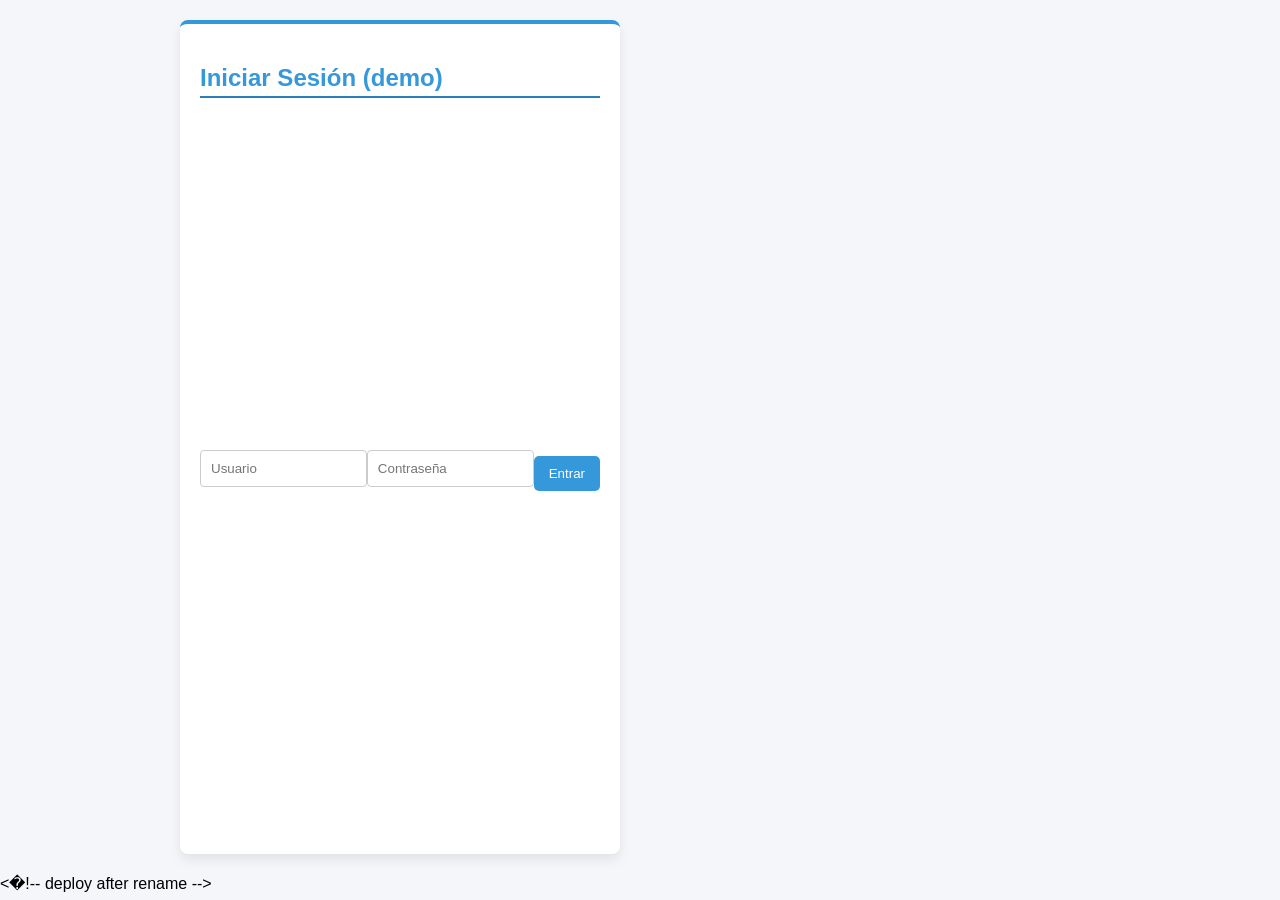
==== index.html @ e332ab8d "deploy: 15704ea8a1198c0b7b6938be43ee81103d3a20fd" ====
<!DOCTYPE html>
<html lang="es">
<head>
    <meta charset="UTF-8">
    <meta name="viewport" content="width=device-width, initial-scale=1">
    <title>Enterprise Automation SaaS Demo</title>
    <link rel="stylesheet" href="style.css">
</head>
<body>
    <div class="container py-4">
        <div class="card mx-auto" style="max-width:400px;">
            <h2 class="text-center">Iniciar Sesión (demo)</h2>
            <form id="loginForm" onsubmit="login(event)">
                <input class="form-control" type="text" id="username" placeholder="Usuario" autocomplete="username" required>
                <input class="form-control" type="password" id="password" placeholder="Contraseña" autocomplete="current-password" required>
                <button class="btn btn-primary w-100 mt-2" type="submit">Entrar</button>
            </form>
        </div>
    </div>

</body>
</html>
< ! - -   d e p l o y   a f t e r   r e n a m e   - - > 
 
 
---- style.css ----
/* enterprise palette */
:root {
    --primary: #3498db;
    --accent: #2980b9;
    --secondary: #2c3e50;
    --bg: #f4f6f9;
    --card-bg: #ffffff;
}

body {
    font-family: 'Segoe UI', Tahoma, Geneva, Verdana, sans-serif;
    margin: 0;
    background: var(--bg);
}

.navbar {
    background: linear-gradient(90deg, var(--secondary) 0%, #34495e 100%) !important;
    color: white;
    padding: 15px 30px;
    display: flex;
    justify-content: space-between;
}

/* ensure brand/link always white (no purple visited) */
.navbar .navbar-brand,
.navbar .navbar-nav .nav-link {
    color: white !important;
}
.navbar .navbar-brand:hover,
.navbar .navbar-nav .nav-link:hover {
    color: #ddd !important;
}

/* cards with colored top border */
.card {
    background: var(--card-bg);
    padding: 20px;
    border-radius: 8px;
    margin: 20px;
    box-shadow: 0 6px 12px rgba(0,0,0,0.08);
    border-top: 4px solid var(--primary);
    transition: transform 0.2s;
}
.card:hover {
    transform: translateY(-3px);
}
.card h2 {
    margin-bottom: 1rem;
    color: var(--primary);
    border-bottom: 2px solid var(--accent);
    padding-bottom: 0.25rem;
}

.dashboard {
    /* bootstrap handles layout */
}

/* central container with responsive max-width */
.container {
    max-width: 960px;
    margin-left: auto;
    margin-right: auto;
    padding-left: 15px;
    padding-right: 15px;
}

/* sticky navbar */
.navbar {
    position: sticky;
    top: 0;
    z-index: 1000;
}

input, textarea {
    width: 100%;
    padding: 10px;
    margin-bottom: 10px;
    border: 1px solid #ccc;
    border-radius: 4px;
}

button, .btn-primary {
    background: var(--primary) !important;
    color: white;
    border: none;
    padding: 10px 15px;
    cursor: pointer;
    border-radius: 5px;
}

button:hover, .btn-primary:hover {
    background: var(--accent) !important;
}

/* login form centering */
#loginForm {
    display: flex;
    justify-content: center;
    align-items: center;
    min-height: 80vh;
}

#loginForm .card {
    max-width: 400px;
    width: 100%;
}

/* badges */
.badge {
    font-size: 0.9rem;
}

/* welcome banner style */
.alert-success {
    background: var(--primary) !important;
    border-color: var(--primary) !important;
}

.navbar-text {
    font-weight: 500;
    margin-left: 20px;
}
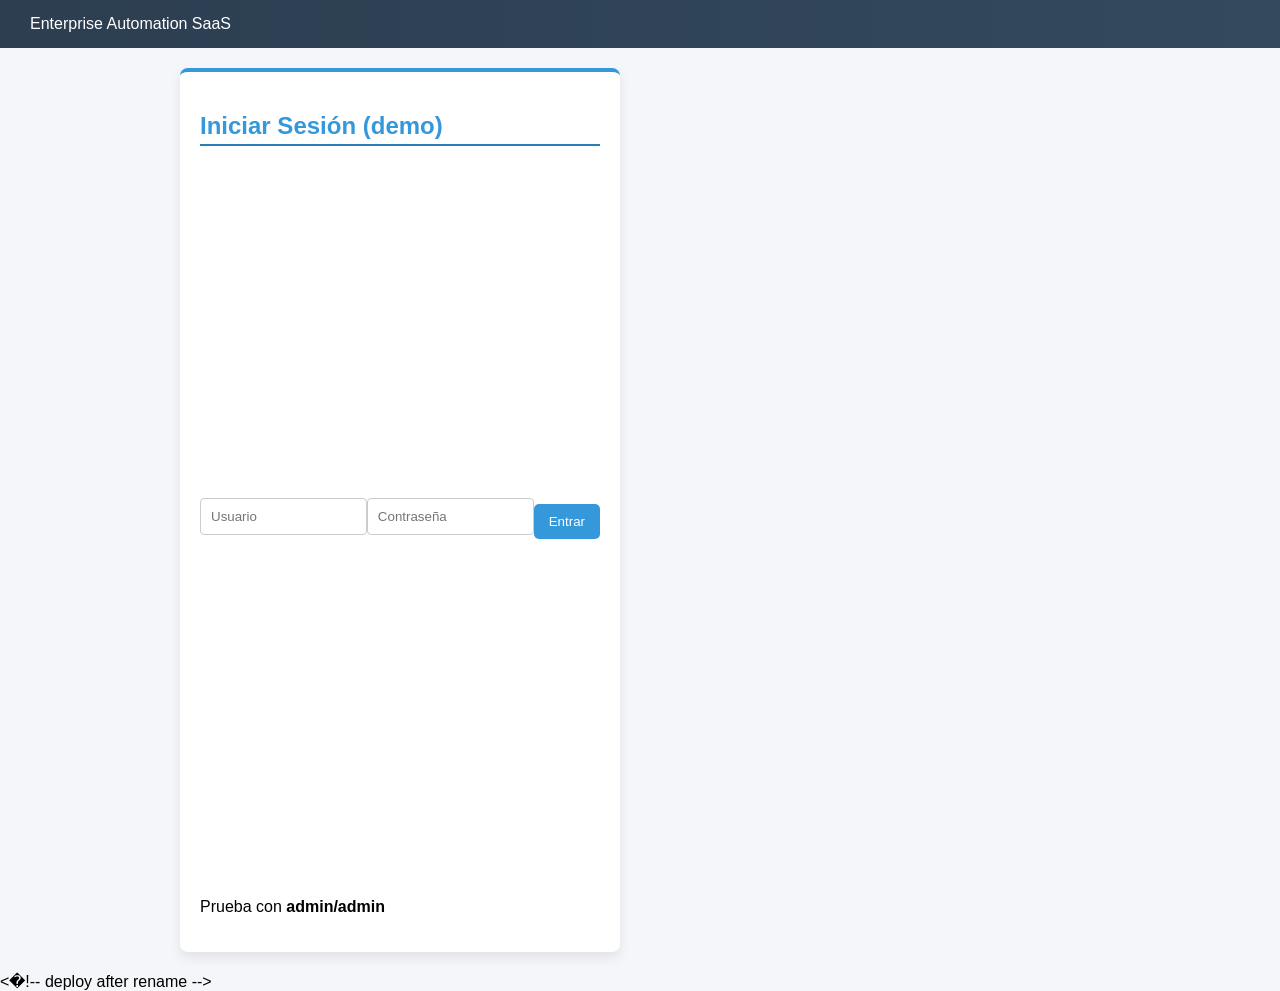
==== commit 1c3d77be: "deploy: 9212a866933ef70568d9349a4b1b9906eebfff3e" ====
--- a/index.html
+++ b/index.html
@@ -7,7 +7,11 @@
     <link rel="stylesheet" href="style.css">
 </head>
 <body>
-    <div class="container py-4">
+    <nav class="navbar navbar-dark bg-dark">
+        <span class="navbar-brand mb-0 h1">Enterprise Automation SaaS</span>
+    </nav>
+
+    <div id="loginScreen" class="container py-4">
         <div class="card mx-auto" style="max-width:400px;">
             <h2 class="text-center">Iniciar Sesión (demo)</h2>
             <form id="loginForm" onsubmit="login(event)">
@@ -15,6 +19,29 @@
                 <input class="form-control" type="password" id="password" placeholder="Contraseña" autocomplete="current-password" required>
                 <button class="btn btn-primary w-100 mt-2" type="submit">Entrar</button>
             </form>
+            <p class="text-muted small mt-2">Prueba con <strong>admin/admin</strong></p>
+        </div>
+    </div>
+
+    <div id="dashboardScreen" class="container py-4" style="display:none;">
+        <div class="mb-4">
+            <h1 class="display-6">Panel de control</h1>
+            <p class="lead">Bienvenido, <span id="userLabel"></span>!</p>
+        </div>
+        <div class="row">
+            <div class="col-md-6">
+                <div class="card p-3 text-center">
+                    <h5>Procesos <span class="badge bg-primary">3</span></h5>
+                </div>
+            </div>
+            <div class="col-md-6">
+                <div class="card p-3 text-center">
+                    <h5>Usuarios <span class="badge bg-secondary">1</span></h5>
+                </div>
+            </div>
+        </div>
+        <div class="mt-4">
+            <button class="btn btn-outline-danger" onclick="logout()">Cerrar sesión</button>
         </div>
     </div>
 
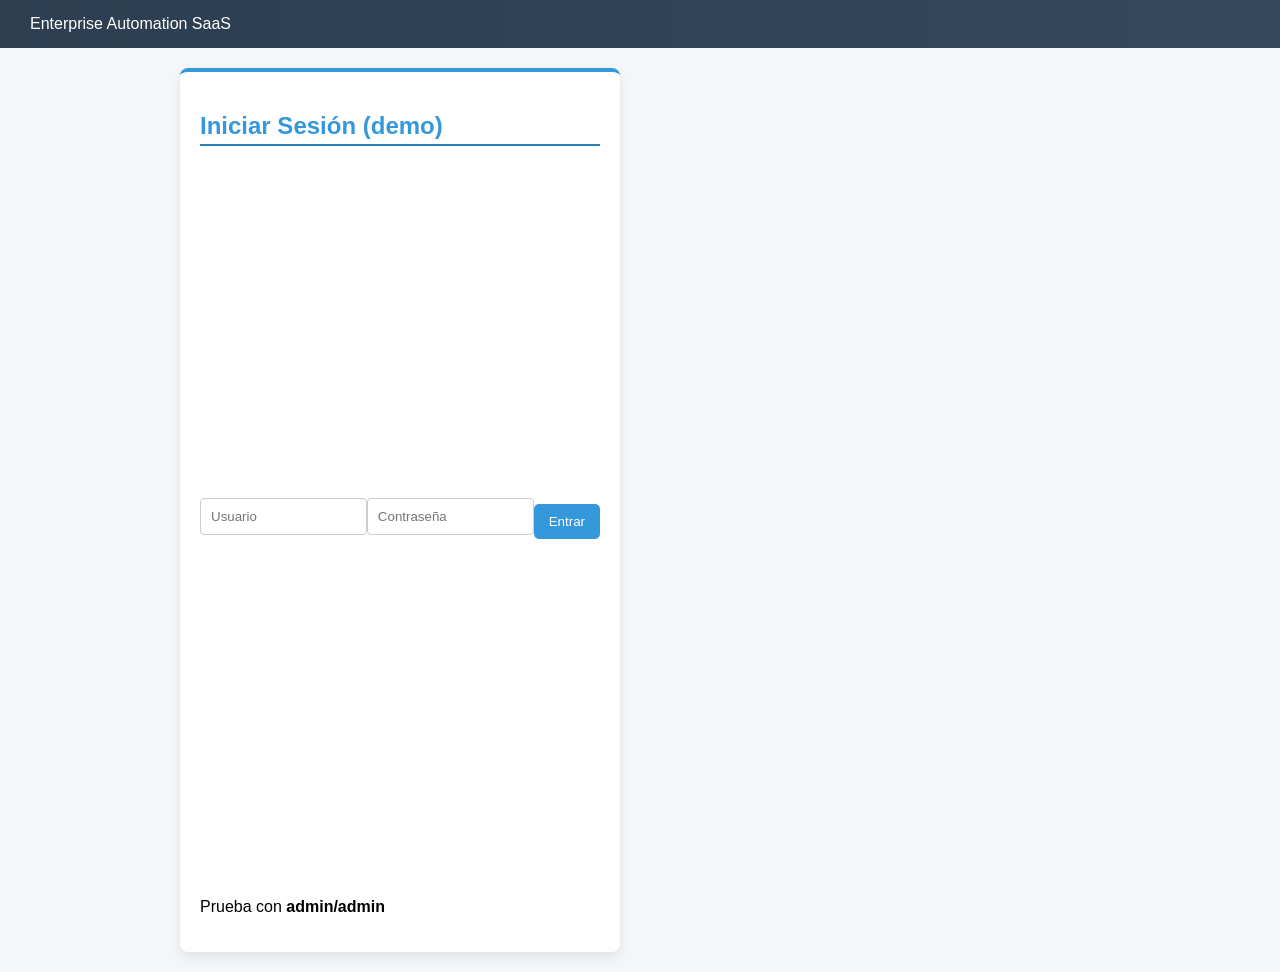
==== commit 8a799b63: "deploy: c77fb481bf98407a8620bf0996efa0a6b6967bdb" ====
--- a/index.html
+++ b/index.html
@@ -1,52 +1,53 @@
-<!DOCTYPE html>
-<html lang="es">
-<head>
-    <meta charset="UTF-8">
-    <meta name="viewport" content="width=device-width, initial-scale=1">
-    <title>Enterprise Automation SaaS Demo</title>
-    <link rel="stylesheet" href="style.css">
-</head>
-<body>
-    <nav class="navbar navbar-dark bg-dark">
-        <span class="navbar-brand mb-0 h1">Enterprise Automation SaaS</span>
-    </nav>
-
-    <div id="loginScreen" class="container py-4">
-        <div class="card mx-auto" style="max-width:400px;">
-            <h2 class="text-center">Iniciar Sesión (demo)</h2>
-            <form id="loginForm" onsubmit="login(event)">
-                <input class="form-control" type="text" id="username" placeholder="Usuario" autocomplete="username" required>
-                <input class="form-control" type="password" id="password" placeholder="Contraseña" autocomplete="current-password" required>
-                <button class="btn btn-primary w-100 mt-2" type="submit">Entrar</button>
-            </form>
-            <p class="text-muted small mt-2">Prueba con <strong>admin/admin</strong></p>
-        </div>
-    </div>
-
-    <div id="dashboardScreen" class="container py-4" style="display:none;">
-        <div class="mb-4">
-            <h1 class="display-6">Panel de control</h1>
-            <p class="lead">Bienvenido, <span id="userLabel"></span>!</p>
-        </div>
-        <div class="row">
-            <div class="col-md-6">
-                <div class="card p-3 text-center">
-                    <h5>Procesos <span class="badge bg-primary">3</span></h5>
-                </div>
-            </div>
-            <div class="col-md-6">
-                <div class="card p-3 text-center">
-                    <h5>Usuarios <span class="badge bg-secondary">1</span></h5>
-                </div>
-            </div>
-        </div>
-        <div class="mt-4">
-            <button class="btn btn-outline-danger" onclick="logout()">Cerrar sesión</button>
-        </div>
-    </div>
-
-</body>
-</html>
-< ! - -   d e p l o y   a f t e r   r e n a m e   - - > 
- 
- +<!DOCTYPE html>
+<html lang="es">
+<head>
+    <meta charset="UTF-8">
+    <meta name="viewport" content="width=device-width, initial-scale=1">
+    <title>Enterprise Automation SaaS Demo</title>
+    <link rel="icon" href="favicon.ico">
+    <link rel="stylesheet" href="style.css">
+</head>
+<body>
+    <nav class="navbar navbar-dark bg-dark">
+        <span class="navbar-brand mb-0 h1">Enterprise Automation SaaS</span>
+    </nav>
+
+    <div id="loginScreen" class="container py-4">
+        <div class="card mx-auto" style="max-width:400px;">
+            <h2 class="text-center">Iniciar Sesión (demo)</h2>
+            <form id="loginForm" onsubmit="login(event)">
+                <input class="form-control" type="text" id="username" placeholder="Usuario" autocomplete="username" required>
+                <input class="form-control" type="password" id="password" placeholder="Contraseña" autocomplete="current-password" required>
+                <button class="btn btn-primary w-100 mt-2" type="submit">Entrar</button>
+            </form>
+            <p class="text-muted small mt-2">Prueba con <strong>admin/admin</strong></p>
+        </div>
+    </div>
+
+    <div id="dashboardScreen" class="container py-4" style="display:none;">
+        <div class="mb-4">
+            <h1 class="display-6">Panel de control</h1>
+            <p class="lead">Bienvenido, <span id="userLabel"></span>!</p>
+        </div>
+        <div class="row">
+            <div class="col-md-6">
+                <div class="card p-3 text-center">
+                    <h5>Procesos <span class="badge bg-primary">3</span></h5>
+                </div>
+            </div>
+            <div class="col-md-6">
+                <div class="card p-3 text-center">
+                    <h5>Usuarios <span class="badge bg-secondary">1</span></h5>
+                </div>
+            </div>
+        </div>
+        <div class="mt-4">
+            <button class="btn btn-outline-danger" onclick="logout()">Cerrar sesión</button>
+        </div>
+    </div>
+
+    <script src="app.js"></script>
+    <!-- demo published at GitHub Pages -->
+</body>
+</html>
+<!-- deploy after rename -->
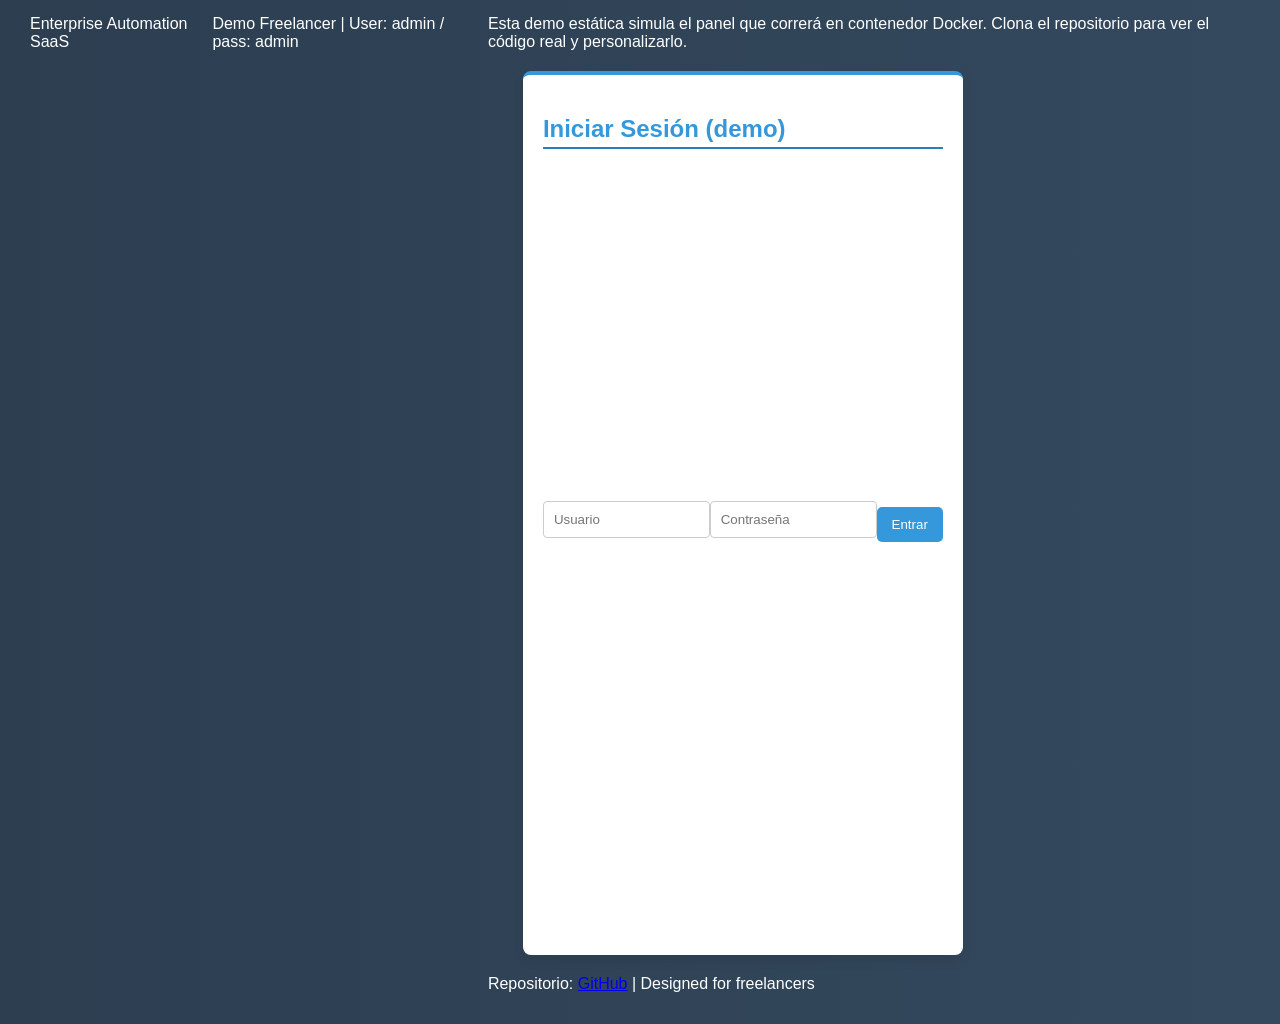
==== commit 0a41e627: "deploy: aaa334c90267c2825238a7db88ff6c3aae3e0858" ====
--- a/index.html
+++ b/index.html
@@ -10,8 +10,13 @@
 <body>
     <nav class="navbar navbar-dark bg-dark">
         <span class="navbar-brand mb-0 h1">Enterprise Automation SaaS</span>
-    </nav>
+        <span class="navbar-text text-white ms-auto">Demo Freelancer | User: admin / pass: admin</span>
 
+    <div class="container py-4">
+        <div class="alert alert-info text-center">
+            Esta demo estática simula el panel que correrá en contenedor Docker.
+            Clona el repositorio para ver el código real y personalizarlo.
+        </div>
     <div id="loginScreen" class="container py-4">
         <div class="card mx-auto" style="max-width:400px;">
             <h2 class="text-center">Iniciar Sesión (demo)</h2>
@@ -25,19 +30,71 @@
     </div>
 
     <div id="dashboardScreen" class="container py-4" style="display:none;">
-        <div class="mb-4">
-            <h1 class="display-6">Panel de control</h1>
-            <p class="lead">Bienvenido, <span id="userLabel"></span>!</p>
+        <div id="welcomeBanner" class="mb-4 bg-white p-4 rounded shadow-sm">
+            <h1 class="display-6 text-dark">Panel de control</h1>
+            <p class="lead mb-0">Gestiona procesos, usuarios y revisa auditoría desde aquí.</p>
         </div>
-        <div class="row">
-            <div class="col-md-6">
+        <div class="row mb-4 justify-content-center">
+            <div class="col-12 col-md-4">
                 <div class="card p-3 text-center">
-                    <h5>Procesos <span class="badge bg-primary">3</span></h5>
+                    <h5>Total procesos <span id="processCount" class="badge bg-primary">3</span></h5>
                 </div>
             </div>
-            <div class="col-md-6">
+            <div class="col-12 col-md-4">
                 <div class="card p-3 text-center">
-                    <h5>Usuarios <span class="badge bg-secondary">1</span></h5>
+                    <h5>Usuarios <span id="userCount" class="badge bg-secondary">1</span></h5>
+                </div>
+            </div>
+            <div class="col-12 col-md-4">
+                <div class="card p-3 text-center">
+                    <h5>Entradas auditoría <span id="logCount" class="badge bg-secondary">2</span></h5>
+                </div>
+            </div>
+        </div>
+        <div class="row gy-4 justify-content-center">
+            <div class="col-12 col-md-6 col-lg-5">
+                <div class="card">
+                    <h2>Crear Proceso</h2>
+                    <form onsubmit="event.preventDefault()">
+                        <input class="form-control" type="text" placeholder="Título">
+                        <textarea class="form-control" placeholder="Descripción"></textarea>
+                        <button class="btn btn-primary mt-2" type="button">Crear</button>
+                    </form>
+                </div>
+            </div>
+            <div class="col-12 col-md-6 col-lg-5">
+                <div class="card">
+                    <h2>Procesos</h2>
+                    <ul id="processList" class="list-group">
+                        <li class="list-group-item d-flex justify-content-between align-items-center">Proceso A<span class="badge bg-secondary rounded-pill">Activo</span></li>
+                        <li class="list-group-item d-flex justify-content-between align-items-center">Proceso B<span class="badge bg-secondary rounded-pill">En curso</span></li>
+                    </ul>
+                </div>
+            </div>
+            <div class="col-12 col-md-6 col-lg-5">
+                <div class="card" id="userCard">
+                    <h2>Usuarios (admin)</h2>
+                    <form onsubmit="event.preventDefault()">
+                        <input class="form-control" type="text" placeholder="Usuario">
+                        <input class="form-control" type="password" placeholder="Contraseña">
+                        <select class="form-select">
+                            <option>usuario</option>
+                            <option>admin</option>
+                        </select>
+                        <button class="btn btn-primary" type="button">Crear usuario</button>
+                    </form>
+                    <ul class="list-group mt-2">
+                        <li class="list-group-item">admin (admin)</li>
+                    </ul>
+                </div>
+            </div>
+            <div class="col-12 col-md-6 col-lg-5">
+                <div class="card" id="logsCard">
+                    <h2>Registro de Auditoría</h2>
+                    <ul class="list-group">
+                        <li class="list-group-item">admin: inicio de sesión</li>
+                        <li class="list-group-item">admin: creó proceso</li>
+                    </ul>
                 </div>
             </div>
         </div>
@@ -48,6 +105,8 @@
 
     <script src="app.js"></script>
     <!-- demo published at GitHub Pages -->
+    <footer class="text-center mt-5 mb-3">
+        <p class="small">Repositorio: <a href="https://github.com/jgrillo18/enterprise-process-automation-saas" target="_blank">GitHub</a> | Designed for freelancers</p>
+    </footer>
 </body>
 </html>
-<!-- deploy after rename -->
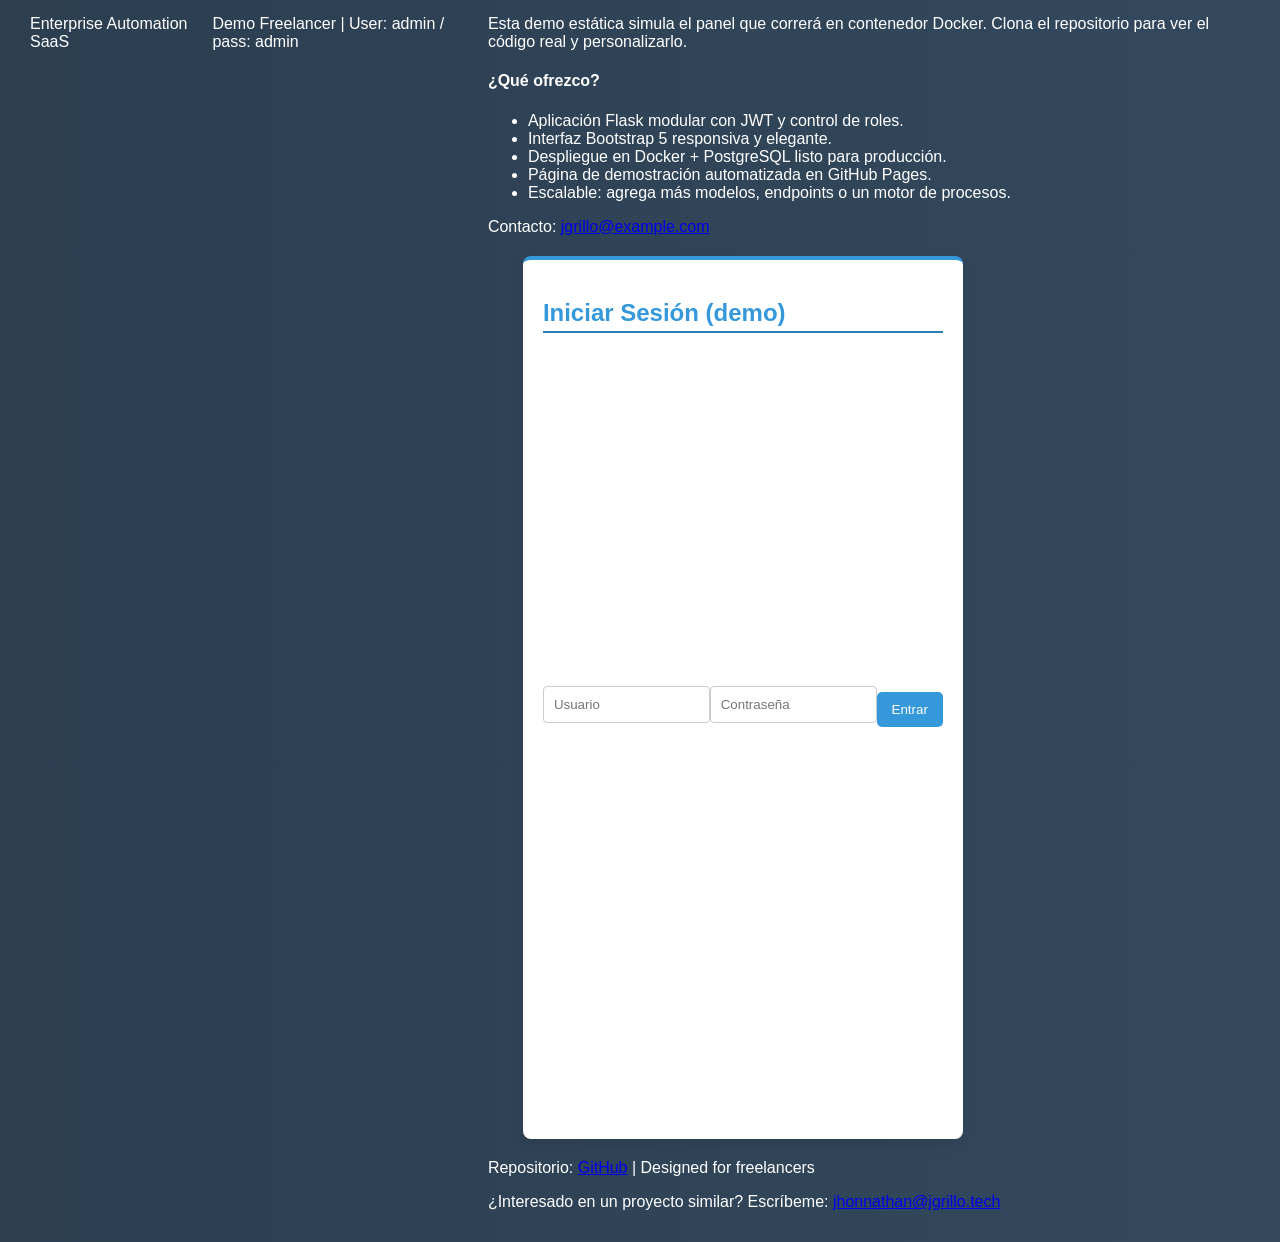
==== commit 38c75c61: "deploy: 2effeb4e73dc858349833ac870001c5fa0a05722" ====
--- a/index.html
+++ b/index.html
@@ -17,6 +17,17 @@
             Esta demo estática simula el panel que correrá en contenedor Docker.
             Clona el repositorio para ver el código real y personalizarlo.
         </div>
+    <div class="my-4 p-3 bg-light rounded">
+        <h4>¿Qué ofrezco?</h4>
+        <ul>
+            <li>Aplicación Flask modular con JWT y control de roles.</li>
+            <li>Interfaz Bootstrap 5 responsiva y elegante.</li>
+            <li>Despliegue en Docker + PostgreSQL listo para producción.</li>
+            <li>Página de demostración automatizada en GitHub Pages.</li>
+            <li>Escalable: agrega más modelos, endpoints o un motor de procesos.</li>
+        </ul>
+        <p class="mb-0">Contacto: <a href="mailto:jgrillo@example.com">jgrillo@example.com</a></p>
+    </div>
     <div id="loginScreen" class="container py-4">
         <div class="card mx-auto" style="max-width:400px;">
             <h2 class="text-center">Iniciar Sesión (demo)</h2>
@@ -107,6 +118,7 @@
     <!-- demo published at GitHub Pages -->
     <footer class="text-center mt-5 mb-3">
         <p class="small">Repositorio: <a href="https://github.com/jgrillo18/enterprise-process-automation-saas" target="_blank">GitHub</a> | Designed for freelancers</p>
+        <p class="small">¿Interesado en un proyecto similar? Escríbeme: <a href="mailto:jhonnathan@jgrillo.tech">jhonnathan@jgrillo.tech</a></p>
     </footer>
 </body>
 </html>
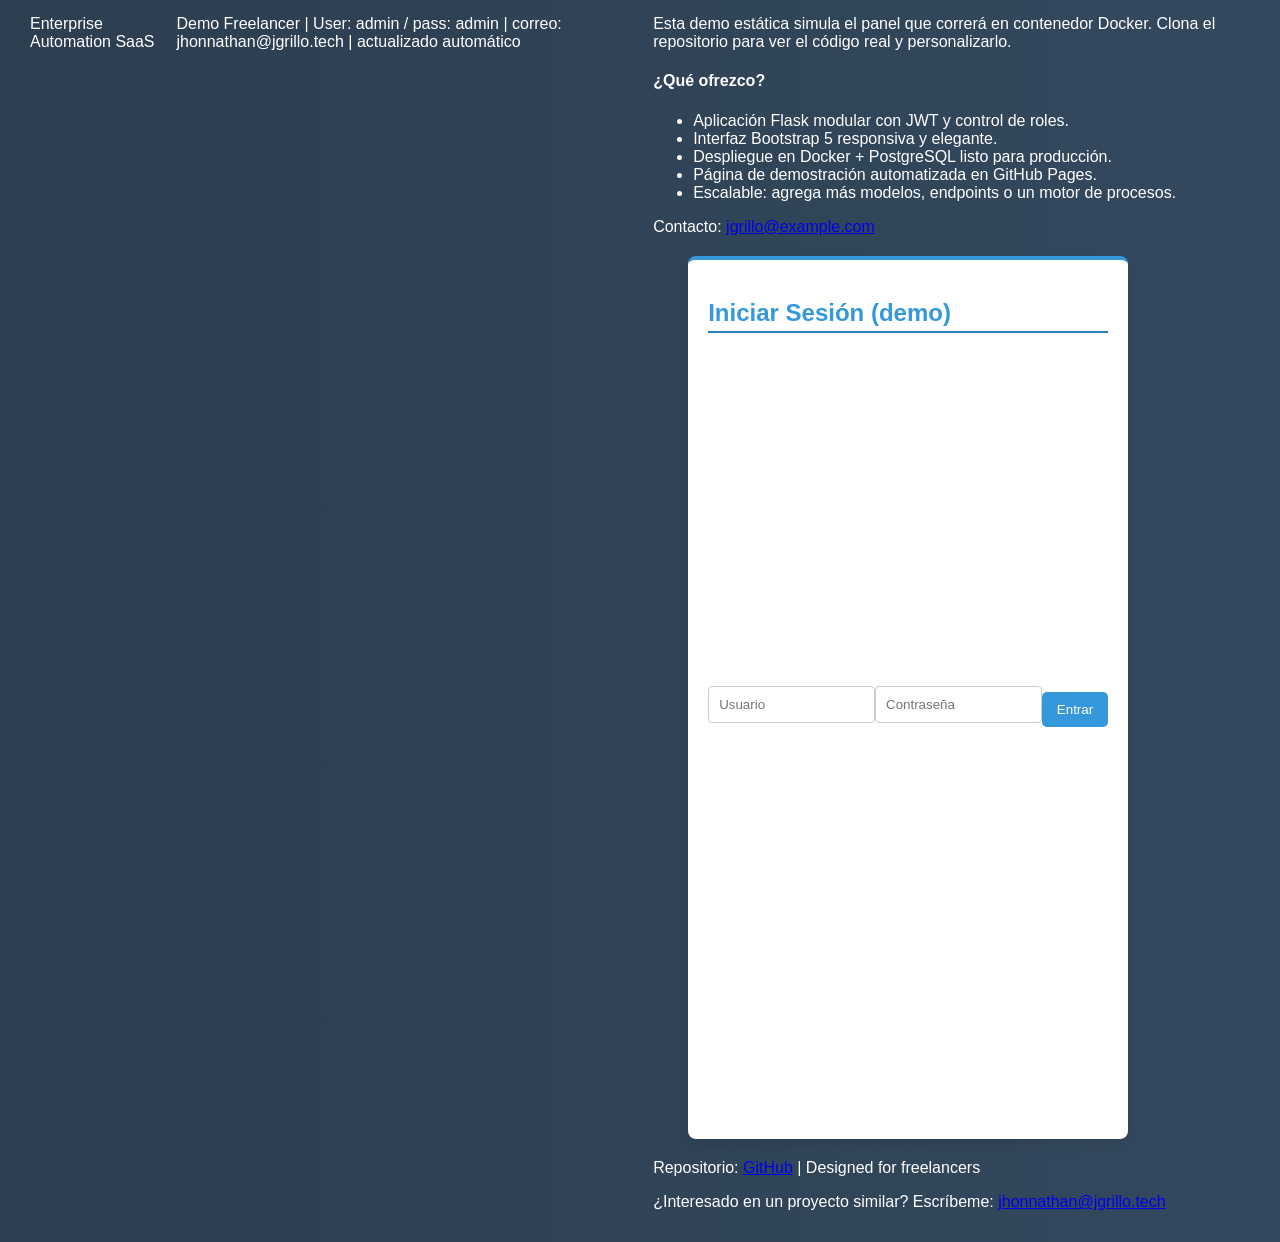
==== commit ad000e2b: "deploy: 5c17b9d3f06d7d5fc6111b0c98572b114791e150" ====
--- a/index.html
+++ b/index.html
@@ -10,7 +10,7 @@
 <body>
     <nav class="navbar navbar-dark bg-dark">
         <span class="navbar-brand mb-0 h1">Enterprise Automation SaaS</span>
-        <span class="navbar-text text-white ms-auto">Demo Freelancer | User: admin / pass: admin</span>
+        <span class="navbar-text text-white ms-auto">Demo Freelancer | User: admin / pass: admin | correo: jhonnathan@jgrillo.tech | actualizado automático</span>
 
     <div class="container py-4">
         <div class="alert alert-info text-center">
